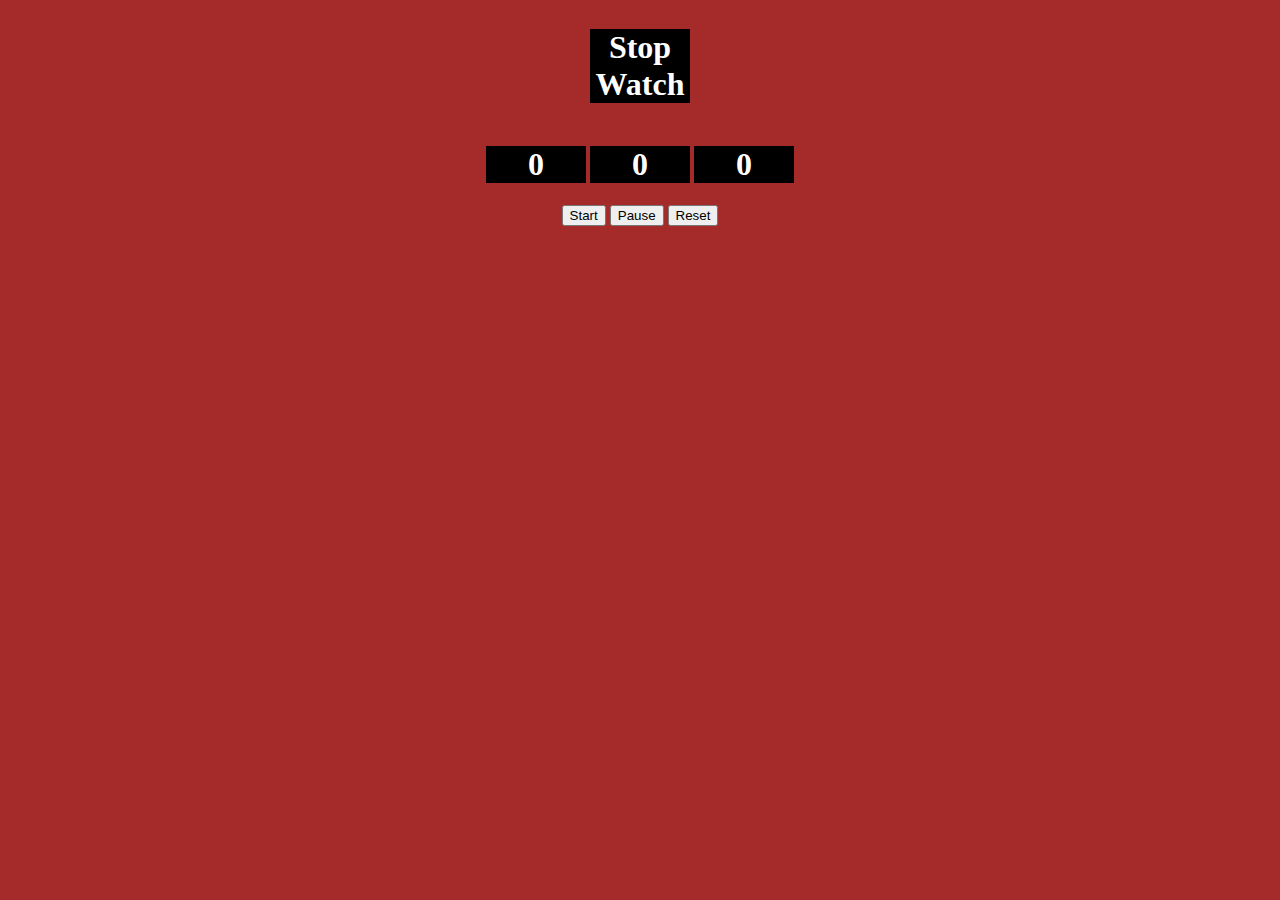
==== index.html @ 0d1ef74a "Stop Watch" ====
<!DOCTYPE html>
<html lang="en">
<head>
    <meta charset="UTF-8">
    <meta name="viewport" content="width=device-width, initial-scale=1.0">
    <title>Stop Watch</title>

    <link rel="stylesheet" href="style.css">
</head>
<body>
<div>
    <h1>Stop Watch</h1>
</div>

    <div>
        <h1 id="mins">0</h1>
        <h1 id="secs">0</h1>
        <h1 id="milisecs">0</h1>
    </div>

    <div>
        <button onclick="start(); disable(this)" id="btn">Start</button>
        <button onclick="stop(); disable(this)" id="btn1">Pause</button>
        <button onclick="reset()">Reset</button>
    </div>
</body>
<script src="app.js"></script>
</html>
---- style.css ----
body{
    background-color: brown;
    text-align: center;

}
h1{
    color: white;
    display: inline-block;
    width: 100px;
    background-color: black;
}
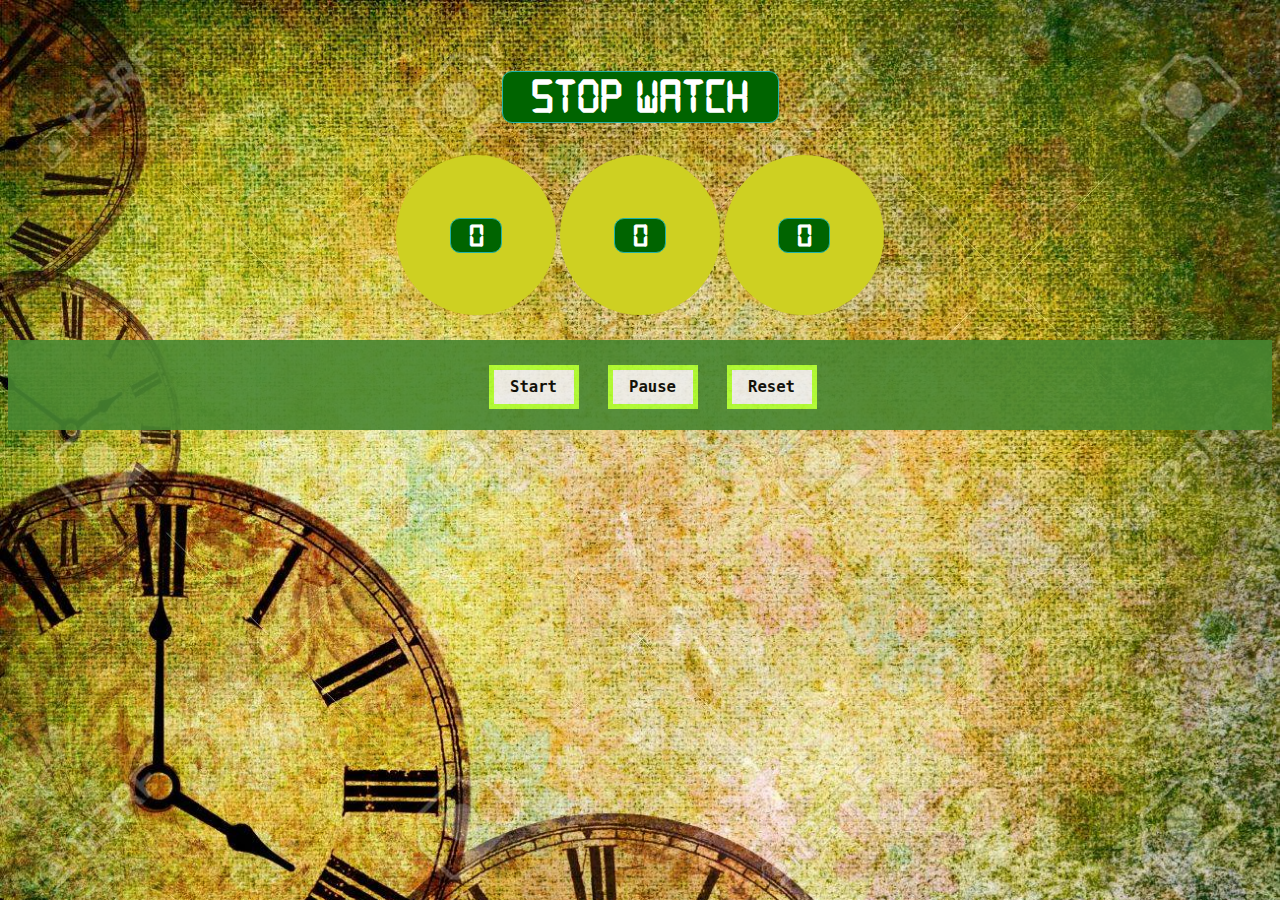
==== commit 0718b20f: "Stop Watch app" ====
--- a/index.html
+++ b/index.html
@@ -8,20 +8,22 @@
     <link rel="stylesheet" href="style.css">
 </head>
 <body>
-<div>
-    <h1>Stop Watch</h1>
+<div class="heading">
+    <h1 class="heading1">Stop Watch</h1>
 </div>
 
     <div>
-        <h1 id="mins">0</h1>
-        <h1 id="secs">0</h1>
-        <h1 id="milisecs">0</h1>
+        <div class="circle1"><h1 id="mins">0</h1></div>
+        
+        <div class="circle1"><h1 id="secs">0</h1></div>
+    
+        <div class="circle1"><h1 id="milisecs">0</h1></div>
     </div>
 
-    <div>
-        <button onclick="start(); disable(this)" id="btn">Start</button>
-        <button onclick="stop(); disable(this)" id="btn1">Pause</button>
-        <button onclick="reset()">Reset</button>
+    <div class="buttons">
+        <button class="btn" onclick="start(); disable();" id="Button">Start</button>
+        <button class="btn" onclick="stop(); enable();" id="Button2">Pause</button>
+        <button class="btn" onclick="reset();allreset()">Reset</button>
     </div>
 </body>
 <script src="app.js"></script>
--- a/style.css
+++ b/style.css
@@ -1,11 +1,61 @@
 body{
     background-color: brown;
     text-align: center;
+    background-image: url("bg.jpg");
+    background-size: cover;
 
 }
-h1{
+h1 {
     color: white;
     display: inline-block;
-    width: 100px;
-    background-color: black;
-}+    width: 50px;
+    background-color: darkgreen;
+    border: 1px solid lightseagreen;
+    border-radius: 10px;
+    margin-top: 63px;
+    font-family:'digital-clock-font';
+}
+.circle1 {
+    background-color: #ced022;
+    width: 160px;
+    height: 160px;
+    border-radius: 50%;
+    text-align: center;
+    margin: 0 auto;
+    display: inline-block;
+}
+button.btn {
+    width: 90px;
+    height: 44px;
+    font-size: larger;
+    font-family: monospace;
+    font-weight: bolder;
+    border: 5px solid greenyellow;
+    /* padding: 3px 6px; */
+    margin-inline-start: 25px;
+    margin-top: 25px;
+}
+.buttons {
+    margin-top: 25px;
+    background-color: #478631;
+    height: 90px;
+    /* width: 420px; */
+    opacity: 0.9;
+}
+h1.heading1 {
+    /* background-color: coral; */
+    width: 275px;
+    height: 50px;
+    font-size: xxx-large;
+}
+button:focus {
+    background-color: yellow;
+  }
+  button:disabled {
+    background-color: darkgreen;
+    color: whitesmoke;
+}
+@font-face{
+    font-family:'digital-clock-font';
+    src: url('digital-7.ttf');
+   }